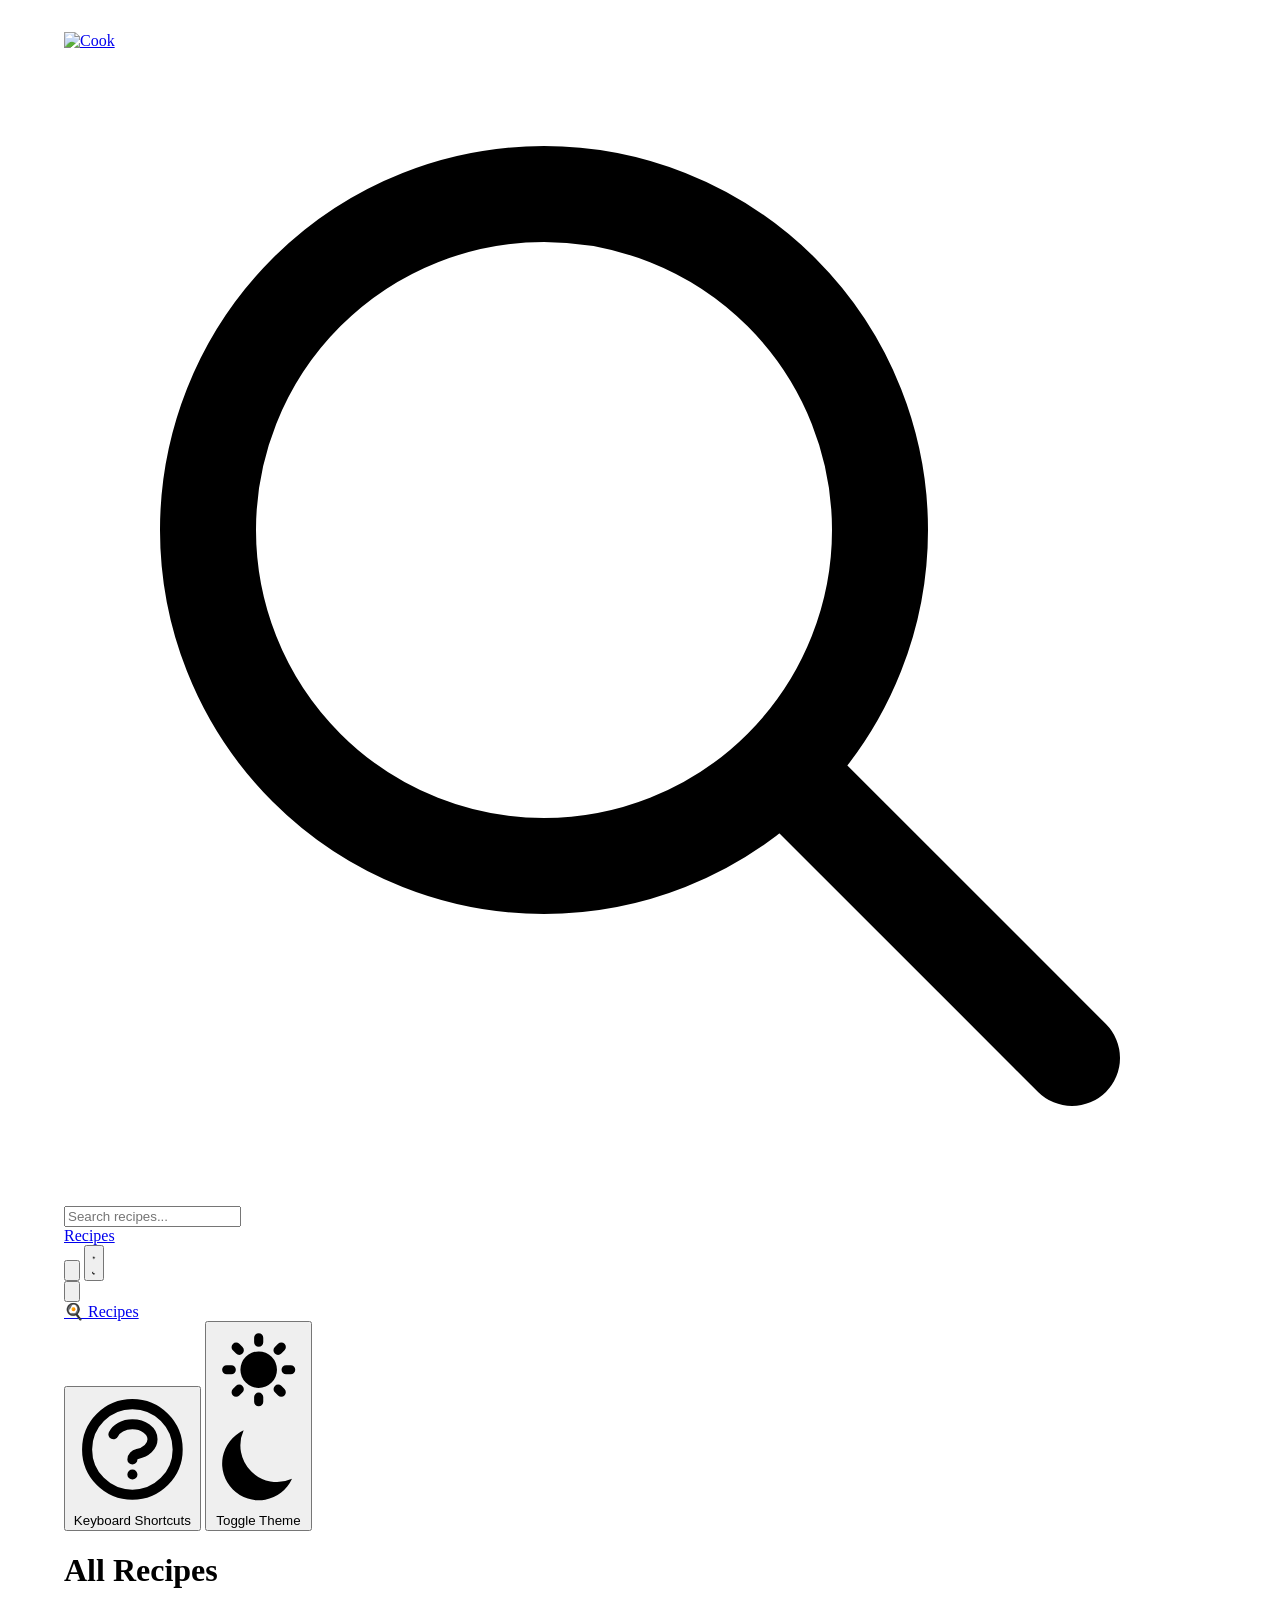
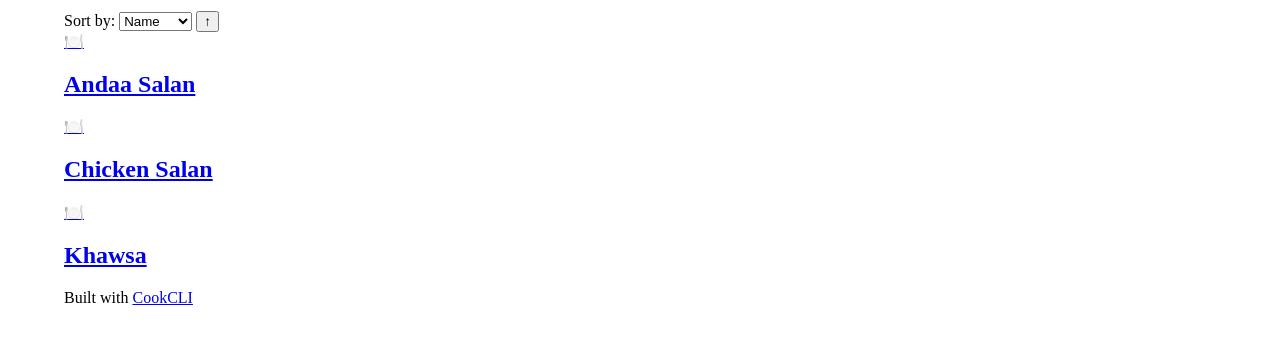
==== index.html @ 9981c9d6 "Publish recipes site" ====
<!DOCTYPE html>
<html lang="en-US" class="">
<head>
    <meta charset="UTF-8">
    <meta name="viewport" content="width=device-width, initial-scale=1.0">
    <title>Recipes - Cook</title>
    <link rel="icon" type="image/x-icon" href="/Recipes/static/favicon.ico">
    <link rel="icon" type="image/png" sizes="32x32" href="/Recipes/static/favicon-32x32.png">
    <link rel="icon" type="image/png" sizes="16x16" href="/Recipes/static/favicon-16x16.png">
    <link rel="apple-touch-icon" sizes="180x180" href="/Recipes/static/apple-touch-icon.png">
    <link rel="manifest" href="/Recipes/static/site.webmanifest">
    
    <link href="/Recipes/static/css/output.css" rel="stylesheet">
    <script>
        // Check for saved theme preference, or check for prefers-color-scheme, or default to light
        const theme = localStorage.getItem('theme')
            || (window.matchMedia('(prefers-color-scheme: dark)').matches ? 'dark' : 'light');
        document.documentElement.classList.toggle('dark', theme === 'dark');
        // False for a guest, or a role below shopper, on a server that requires signing in.
        window.__CAN_EDIT_LISTS__ = true;
        // `--recipes-only` and nobody signed in: no shopping list or pantry.
        window.__RECIPES_ONLY__ = false;
    </script>
    <style>
        .viewport {
            width: 100%;
            max-width: 72rem;
            margin: 2rem auto;
            padding: 0 1rem;
        }

        /* Search result keyboard selection. --surface-sunk alone is barely
           visible against --surface in dark mode, so the accent bar carries
           the signal. */
        #search-results a.search-selected {
            background: var(--accent-soft);
            box-shadow: inset 3px 0 0 var(--accent);
        }

        @media print {
            /* Token values are reset to light in input.css; this resets the
               browser's own defaults so unstyled text is dark too. */
            html.dark, html {
                color-scheme: light !important;
            }

            * {
                print-color-adjust: exact;
                -webkit-print-color-adjust: exact;
            }

            body {
                background: white !important;
                margin: 0;
                padding: 0;
            }

            .viewport {
                max-width: 100%;
                margin: 0;
                padding: 0;
            }

            /* Hide navigation and non-essential elements */
            nav, #search-container, #search-input, #search-results, .print\:hidden, .breadcrumb {
                display: none !important;
            }

            /* Hide all navigation links */
            a[href="/Recipes/"] {
                display: none !important;
            }

            /* Recipe layout for print: one column */
            .grid {
                display: block !important;
            }

            .md\:col-span-1, .md\:col-span-2 {
                page-break-inside: avoid;
                width: 100% !important;
            }

            /* Square corners on paper */
            .card, .step-box, .ingredient-row, .recipe-note, .rounded-xl {
                border-radius: 0 !important;
            }

            /* Step numbers */
            .step-number {
                background: #000 !important;
                color: #fff !important;
            }

            /* Images */
            img {
                max-height: 300px !important;
                max-width: 100% !important;
                height: auto !important;
                object-fit: contain !important;
                page-break-inside: avoid;
                page-break-after: avoid;
            }

            /* Recipe sections on same page if possible */
            h2, h3 {
                page-break-after: avoid;
            }

            ol, ul {
                page-break-inside: avoid;
            }

            /* Compact spacing */
            .mb-8, .mb-6, .mb-4 {
                margin-bottom: 0.5rem !important;
            }

            .p-6 {
                padding: 0.5rem !important;
            }

            /* Recipe header */
            h1 {
                color: #000 !important;
                font-size: 1.5rem !important;
                margin-bottom: 0 !important;
            }

            /* Shopping list print styles */
            .lg\:w-2\/5, .xl\:w-1\/3 {
                display: none !important;
            }

            #shopping-list-results {
                font-size: 11pt !important;
                line-height: 1.2 !important;
            }

            #shopping-list-results input[type="checkbox"] {
                display: none !important;
            }

            #shopping-list-results li .flex-1 {
                width: auto !important;
                flex: 1 1 0% !important;
            }

            #shopping-list-results label {
                cursor: default !important;
            }

            #shopping-list-results h2 {
                font-size: 11pt !important;
                color: #000 !important;
                margin-bottom: 0 !important;
            }

            #shopping-list-results .space-y-2 > * + *,
            #shopping-list-results ul > * + * {
                margin-top: 0 !important;
            }

            #shopping-list-results li {
                padding: 0 !important;
                line-height: 1.3 !important;
                border-bottom: 1px dotted #ccc;
            }

            #shopping-list-results .card {
                margin-bottom: 0.15rem !important;
                padding: 0 !important;
                border: none !important;
            }

            /* Menu print styles */
            #menu-content {
                font-size: 10pt !important;
                line-height: 1.4 !important;
            }

            #menu-content h1 {
                font-size: 14pt !important;
                margin-bottom: 0.25rem !important;
                color: #000 !important;
            }

            #menu-content .space-y-6 > * + * {
                margin-top: 0.3rem !important;
            }

            #menu-content .menu-section {
                border: 1px solid #ccc !important;
                border-radius: 0 !important;
                page-break-inside: avoid;
            }

            #menu-content .menu-section-header {
                background: #eee !important;
                color: #000 !important;
                padding: 0.15rem 0.5rem !important;
            }

            #menu-content .menu-section-header h2 {
                font-size: 11pt !important;
                color: #000 !important;
            }

            #menu-content .menu-section-body {
                padding: 0.25rem 0.5rem !important;
            }

            #menu-content .menu-section-body .space-y-2 > * + *,
            #menu-content .menu-section-body > * + * {
                margin-top: 0.05rem !important;
            }

            #menu-content .menu-section-body h3 {
                font-size: 10pt !important;
                margin-top: 0.2rem !important;
                margin-bottom: 0 !important;
            }

            #menu-content .menu-section-body .pl-6 {
                padding-left: 1rem !important;
            }

            /* Preserve word spacing in flex lines */
            #menu-content .menu-section-body .flex {
                gap: 0.25em !important;
            }

            #menu-content .ingredient-badge {
                font-weight: bold !important;
                color: #000 !important;
            }

            #menu-content a {
                color: #000 !important;
                text-decoration: none !important;
            }
        }
    </style>
</head>
<body class="bg-bg text-text">
    <div class="viewport">
        <nav class="nav-card relative">
            <div class="px-3 lg:px-6 py-4 relative">
                <div class="flex items-center justify-between flex-wrap gap-y-3">
                    <a href="/Recipes/index.html" class="order-1 hidden md:flex items-center space-x-2">
                        <img src="/Recipes/static/android-chrome-192x192.png" alt="Cook" class="brand-mark h-8 w-8 rounded-md" width="32" height="32">
                    </a>

                    <div class="relative z-50 order-2 flex-1 min-w-0 mr-2 md:ml-2 md:mr-4" id="search-container">
                        <div class="absolute inset-y-0 left-0 pl-3 flex items-center pointer-events-none">
                            <svg class="h-5 w-5 text-faint" fill="none" stroke="currentColor" viewBox="0 0 24 24">
                                <path stroke-linecap="round" stroke-linejoin="round" stroke-width="2" d="M21 21l-6-6m2-5a7 7 0 11-14 0 7 7 0 0114 0z"></path>
                            </svg>
                        </div>
                        <input type="text"
                               id="search-input"
                               placeholder="Search recipes..."
                               class="search-input">
                        <div id="search-results"
                             class="absolute top-full mt-2 w-full card shadow-[var(--shadow-overlay)] hidden max-h-96 overflow-y-auto"
                             style="z-index: 9999;">
                        </div>
                    </div>

                    <div class="order-3 flex items-center gap-1 lg:gap-2">
                        
                        <div class="hidden md:flex items-center gap-1 mr-2 lg:mr-4">
                            <a href="/Recipes/index.html"
                               class="nav-pill active">
                                Recipes
                            </a>
                            
                            
                        </div>
                        
                        <!-- Inline buttons on md+ screens -->
                        
                        <button onclick="showShortcutsHelp()" class="icon-btn hidden md:inline-flex ml-2 print:hidden" aria-label="Keyboard shortcuts" title="Keyboard shortcuts (?)">
                            <svg fill="none" stroke="currentColor" viewBox="0 0 24 24">
                                <path stroke-linecap="round" stroke-linejoin="round" stroke-width="2" d="M8.228 9c.549-1.165 2.03-2 3.772-2 2.21 0 4 1.343 4 3 0 1.4-1.278 2.575-3.006 2.907-.542.104-.994.54-.994 1.093m0 3h.01M21 12a9 9 0 11-18 0 9 9 0 0118 0z"></path>
                            </svg>
                        </button>
                        <button onclick="toggleTheme()" class="icon-btn hidden md:inline-flex ml-2 print:hidden" aria-label="Toggle theme">
                            <svg class="hidden dark:block" fill="currentColor" viewBox="0 0 20 20">
                                <path fill-rule="evenodd" d="M10 2a1 1 0 011 1v1a1 1 0 11-2 0V3a1 1 0 011-1zm4 8a4 4 0 11-8 0 4 4 0 018 0zm-.464 4.95l.707.707a1 1 0 001.414-1.414l-.707-.707a1 1 0 00-1.414 1.414zm2.12-10.607a1 1 0 010 1.414l-.706.707a1 1 0 11-1.414-1.414l.707-.707a1 1 0 011.414 0zM17 11a1 1 0 100-2h-1a1 1 0 100 2h1zm-7 4a1 1 0 011 1v1a1 1 0 11-2 0v-1a1 1 0 011-1zM5.05 6.464A1 1 0 106.465 5.05l-.708-.707a1 1 0 00-1.414 1.414l.707.707zm1.414 8.486l-.707.707a1 1 0 01-1.414-1.414l.707-.707a1 1 0 011.414 1.414zM4 11a1 1 0 100-2H3a1 1 0 000 2h1z" clip-rule="evenodd"></path>
                            </svg>
                            <svg class="block dark:hidden" fill="currentColor" viewBox="0 0 20 20">
                                <path d="M17.293 13.293A8 8 0 016.707 2.707a8.001 8.001 0 1010.586 10.586z"></path>
                            </svg>
                        </button>
                        
                        <!-- Overflow menu for small screens -->
                        <div class="relative md:hidden ml-auto" id="more-menu-container">
                            <button onclick="document.getElementById('more-dropdown').classList.toggle('hidden')" class="icon-btn" aria-label="More options">
                                <svg fill="none" stroke="currentColor" viewBox="0 0 24 24">
                                    <path stroke-linecap="round" stroke-linejoin="round" stroke-width="2" d="M12 5v.01M12 12v.01M12 19v.01M12 6a1 1 0 110-2 1 1 0 010 2zm0 7a1 1 0 110-2 1 1 0 010 2zm0 7a1 1 0 110-2 1 1 0 010 2z"></path>
                                </svg>
                            </button>
                            <div id="more-dropdown" class="hidden absolute right-0 mt-2 w-56 card shadow-[var(--shadow-overlay)] z-50 py-1">
                                
                                <a href="/Recipes/index.html" class="menu-item active">
                                    <span>🍳</span> <span>Recipes</span>
                                </a>
                                
                                
                                <div class="border-t border-line my-1"></div>
                                
                                
                                
                                <button onclick="showShortcutsHelp(); document.getElementById('more-dropdown').classList.add('hidden');" class="menu-item">
                                    <svg class="w-4 h-4" fill="none" stroke="currentColor" viewBox="0 0 24 24"><path stroke-linecap="round" stroke-linejoin="round" stroke-width="2" d="M8.228 9c.549-1.165 2.03-2 3.772-2 2.21 0 4 1.343 4 3 0 1.4-1.278 2.575-3.006 2.907-.542.104-.994.54-.994 1.093m0 3h.01M21 12a9 9 0 11-18 0 9 9 0 0118 0z"></path></svg>
                                    <span>Keyboard Shortcuts</span>
                                </button>
                                <button onclick="toggleTheme(); document.getElementById('more-dropdown').classList.add('hidden');" class="menu-item">
                                    <svg class="w-4 h-4 hidden dark:block" fill="currentColor" viewBox="0 0 20 20"><path fill-rule="evenodd" d="M10 2a1 1 0 011 1v1a1 1 0 11-2 0V3a1 1 0 011-1zm4 8a4 4 0 11-8 0 4 4 0 018 0zm-.464 4.95l.707.707a1 1 0 001.414-1.414l-.707-.707a1 1 0 00-1.414 1.414zm2.12-10.607a1 1 0 010 1.414l-.706.707a1 1 0 11-1.414-1.414l.707-.707a1 1 0 011.414 0zM17 11a1 1 0 100-2h-1a1 1 0 100 2h1zm-7 4a1 1 0 011 1v1a1 1 0 11-2 0v-1a1 1 0 011-1zM5.05 6.464A1 1 0 106.465 5.05l-.708-.707a1 1 0 00-1.414 1.414l.707.707zm1.414 8.486l-.707.707a1 1 0 01-1.414-1.414l.707-.707a1 1 0 011.414 1.414zM4 11a1 1 0 100-2H3a1 1 0 000 2h1z" clip-rule="evenodd"></path></svg>
                                    <svg class="w-4 h-4 block dark:hidden" fill="currentColor" viewBox="0 0 20 20"><path d="M17.293 13.293A8 8 0 016.707 2.707a8.001 8.001 0 1010.586 10.586z"></path></svg>
                                    <span>Toggle Theme</span>
                                </button>
                            </div>
                        </div>
                    </div>
                </div>
            </div>
        </nav>

        <main>
            
<div>
    

    <div class="flex flex-wrap items-center justify-between gap-3 mb-8">
        <h1 class="text-display font-bold text-text">
            All Recipes
        </h1>
        <div class="flex flex-wrap items-center gap-2">
            
            
        </div>
    </div>

    <div id="sort-controls" class="hidden items-center gap-2 mb-6">
        <label for="sort-field" class="text-sm text-muted">Sort by:</label>
        <select id="sort-field" class="select">
            <option value="name">Name</option>
            <option value="modified">Modified</option>
            <option value="created" id="sort-created-option">Created</option>
        </select>
        <button id="sort-dir" type="button" class="btn" aria-label="Toggle sort direction" title="Toggle sort direction">↑</button>
    </div>

    
    

    <div id="recipes-grid" class="grid md:grid-cols-2 lg:grid-cols-3 gap-6">
        
        
        <a href="/Recipes/recipe/andaa-salan.html"
           data-type="recipe"
           data-name="Andaa Salan"
           data-modified="1792301388"
           data-created="1792301367"
           class="recipe-card">
            
            <div class="p-6">
                <div class="recipe-card-icon">
                    <span>🍽️</span>
                </div>
            
                <div class="flex flex-wrap items-center gap-2">
                    <h2 class="recipe-card-title">Andaa Salan</h2>
                    
                </div>
                
                
                
            </div>
        </a>
        
        
        
        <a href="/Recipes/recipe/chicken-salan.html"
           data-type="recipe"
           data-name="Chicken Salan"
           data-modified="1792301388"
           data-created="1792301362"
           class="recipe-card">
            
            <div class="p-6">
                <div class="recipe-card-icon">
                    <span>🍽️</span>
                </div>
            
                <div class="flex flex-wrap items-center gap-2">
                    <h2 class="recipe-card-title">Chicken Salan</h2>
                    
                </div>
                
                
                
            </div>
        </a>
        
        
        
        <a href="/Recipes/recipe/khawsa.html"
           data-type="recipe"
           data-name="Khawsa"
           data-modified="1792301388"
           data-created="1792301351"
           class="recipe-card">
            
            <div class="p-6">
                <div class="recipe-card-icon">
                    <span>🍽️</span>
                </div>
            
                <div class="flex flex-wrap items-center gap-2">
                    <h2 class="recipe-card-title">Khawsa</h2>
                    
                </div>
                
                
                
            </div>
        </a>
        
        

        
    </div>
</div>

        </main>

        
        <footer class="mt-12 mb-6 text-center text-sm text-faint print:hidden">
            Built with
            <a href="https://cooklang.org/cli/" class="text-accent-text hover:underline" target="_blank" rel="noopener">CookCLI</a>
            
        </footer>
        
    </div>

    <script>
        // Theme toggle function
        function toggleTheme() {
            const html = document.documentElement;
            const currentTheme = html.classList.contains('dark') ? 'dark' : 'light';
            const newTheme = currentTheme === 'dark' ? 'light' : 'dark';

            html.classList.toggle('dark');
            localStorage.setItem('theme', newTheme);
        }
    </script>

    
    <script>window.__PREFIX__ = "/Recipes";</script>
    <script src="/Recipes/static/js/search.js"></script>
    

    <!-- URL prefix for JavaScript -->
    <script>
        window.__PREFIX__ = "/Recipes";
        window.__STATIC_MODE__ = true;
        window.__STRINGS__ = { close: "Close" };
        // Bring the visitor back to this page after signing in.
        document.querySelectorAll('[data-login-link]').forEach((link) => {
            const prefix = window.__PREFIX__;
            const path = location.pathname.startsWith(prefix)
                ? location.pathname.slice(prefix.length)
                : location.pathname;
            if (path === '/login') return;
            link.href = `${prefix}/login?next=${encodeURIComponent((path || '/') + location.search)}`;
        });
    </script>

    <!-- Keyboard shortcuts -->
    <script src="/Recipes/static/js/keyboard-shortcuts.js"></script>
    <!-- Expose showShortcutsHelp globally for the help button -->
    <script>
        // showShortcutsHelp is defined in keyboard-shortcuts.js
        // This ensures it's available for the onclick handler
        if (typeof showShortcutsHelp === 'undefined') {
            window.showShortcutsHelp = function() {
                console.warn('Keyboard shortcuts not loaded');
            };
        }
    </script>

    
<script>
(function () {
    const grid = document.getElementById('recipes-grid');
    const controls = document.getElementById('sort-controls');
    const fieldSelect = document.getElementById('sort-field');
    const dirBtn = document.getElementById('sort-dir');
    const createdOption = document.getElementById('sort-created-option');

    if (!grid || !controls || !fieldSelect || !dirBtn) return;

    // Sorting is client-side because this template is also rendered by the
    // static site builder, where there is no server to answer a ?sort= query.
    const STORE_KEY = 'recipes-sort';

    let sortField = 'name';
    let sortDir = 'asc';

    const recipeCards = Array.from(grid.querySelectorAll('[data-type="recipe"]'));

    // "Created" is only offered when every recipe has a creation date;
    // otherwise the column is partly empty and the ordering is arbitrary.
    const allHaveCreated = recipeCards.length > 0 &&
        recipeCards.every(el => el.hasAttribute('data-created'));
    if (!allHaveCreated && createdOption) {
        createdOption.remove();
    }

    // Nothing to sort with fewer than two recipes.
    if (recipeCards.length < 2) return;
    controls.classList.remove('hidden');
    controls.classList.add('flex');

    function restore() {
        let saved = null;
        try {
            saved = JSON.parse(sessionStorage.getItem(STORE_KEY) || 'null');
        } catch (e) {
            // Corrupt value: fall through to the defaults.
        }
        if (!saved) return;
        // The saved field may not exist here — "created" is removed on pages
        // where not every recipe has a date. Treat an invalid field as fully
        // corrupt so a stale direction cannot pair with the wrong field.
        const valid = Array.from(fieldSelect.options).some(o => o.value === saved.field);
        if (!valid) return;
        sortField = saved.field;
        fieldSelect.value = saved.field;
        if (saved.dir === 'asc' || saved.dir === 'desc') {
            sortDir = saved.dir;
        }
    }

    function persist() {
        try {
            sessionStorage.setItem(STORE_KEY, JSON.stringify({ field: sortField, dir: sortDir }));
        } catch (e) {
            // Private browsing or a full quota: sorting still works, it just
            // does not survive navigation.
        }
    }

    function getValue(el) {
        if (sortField === 'name') {
            // data-name rather than the heading text, so a markup change
            // cannot silently break sorting.
            return (el.getAttribute('data-name') || '').trim();
        }
        const raw = el.getAttribute(sortField === 'modified' ? 'data-modified' : 'data-created');
        if (raw === null) return null;
        const n = parseInt(raw, 10);
        return Number.isNaN(n) ? null : n;
    }

    // numeric so "Recipe 10" sorts after "Recipe 9"; sensitivity 'base' so
    // case and accents do not split otherwise-equal names.
    const collator = new Intl.Collator(undefined, { numeric: true, sensitivity: 'base' });

    function compare(a, b) {
        const av = getValue(a);
        const bv = getValue(b);
        // Missing values sort last in both directions.
        if (av === null && bv === null) return 0;
        if (av === null) return 1;
        if (bv === null) return -1;
        const cmp = typeof av === 'string' ? collator.compare(av, bv) : av - bv;
        return sortDir === 'asc' ? cmp : -cmp;
    }

    function applySort() {
        const all = Array.from(grid.children);
        const dirs = all.filter(el => el.dataset.type === 'directory');
        const recipes = all.filter(el => el.dataset.type === 'recipe');
        const others = all.filter(el => !el.dataset.type);

        recipes.sort(compare);
        // Directories stay grouped above recipes, sorted by name among
        // themselves so their order is deterministic. They only follow
        // sortDir when sorting by name; for date fields they stay A→Z since
        // directories have no modified/created date of their own.
        dirs.sort((a, b) => {
            const cmp = collator.compare(a.getAttribute('data-name') || '', b.getAttribute('data-name') || '');
            return sortField === 'name' && sortDir === 'desc' ? -cmp : cmp;
        });

        const frag = document.createDocumentFragment();
        dirs.forEach(el => frag.appendChild(el));
        recipes.forEach(el => frag.appendChild(el));
        others.forEach(el => frag.appendChild(el));
        grid.appendChild(frag);

        dirBtn.textContent = sortDir === 'asc' ? '↑' : '↓';
    }

    fieldSelect.addEventListener('change', function () {
        sortField = this.value;
        // Dates default to newest first; names to A–Z.
        sortDir = sortField === 'name' ? 'asc' : 'desc';
        applySort();
        persist();
    });

    dirBtn.addEventListener('click', function () {
        sortDir = sortDir === 'asc' ? 'desc' : 'asc';
        applySort();
        persist();
    });

    restore();
    // The server already renders name/asc (natural, case-folded), so on the
    // default sort the DOM is left as served: no reorder on load, and names
    // with accents keep the server's order instead of the collator's.
    if (sortField !== 'name' || sortDir !== 'asc') {
        applySort();
    }
})();
</script>

</body>
</html>
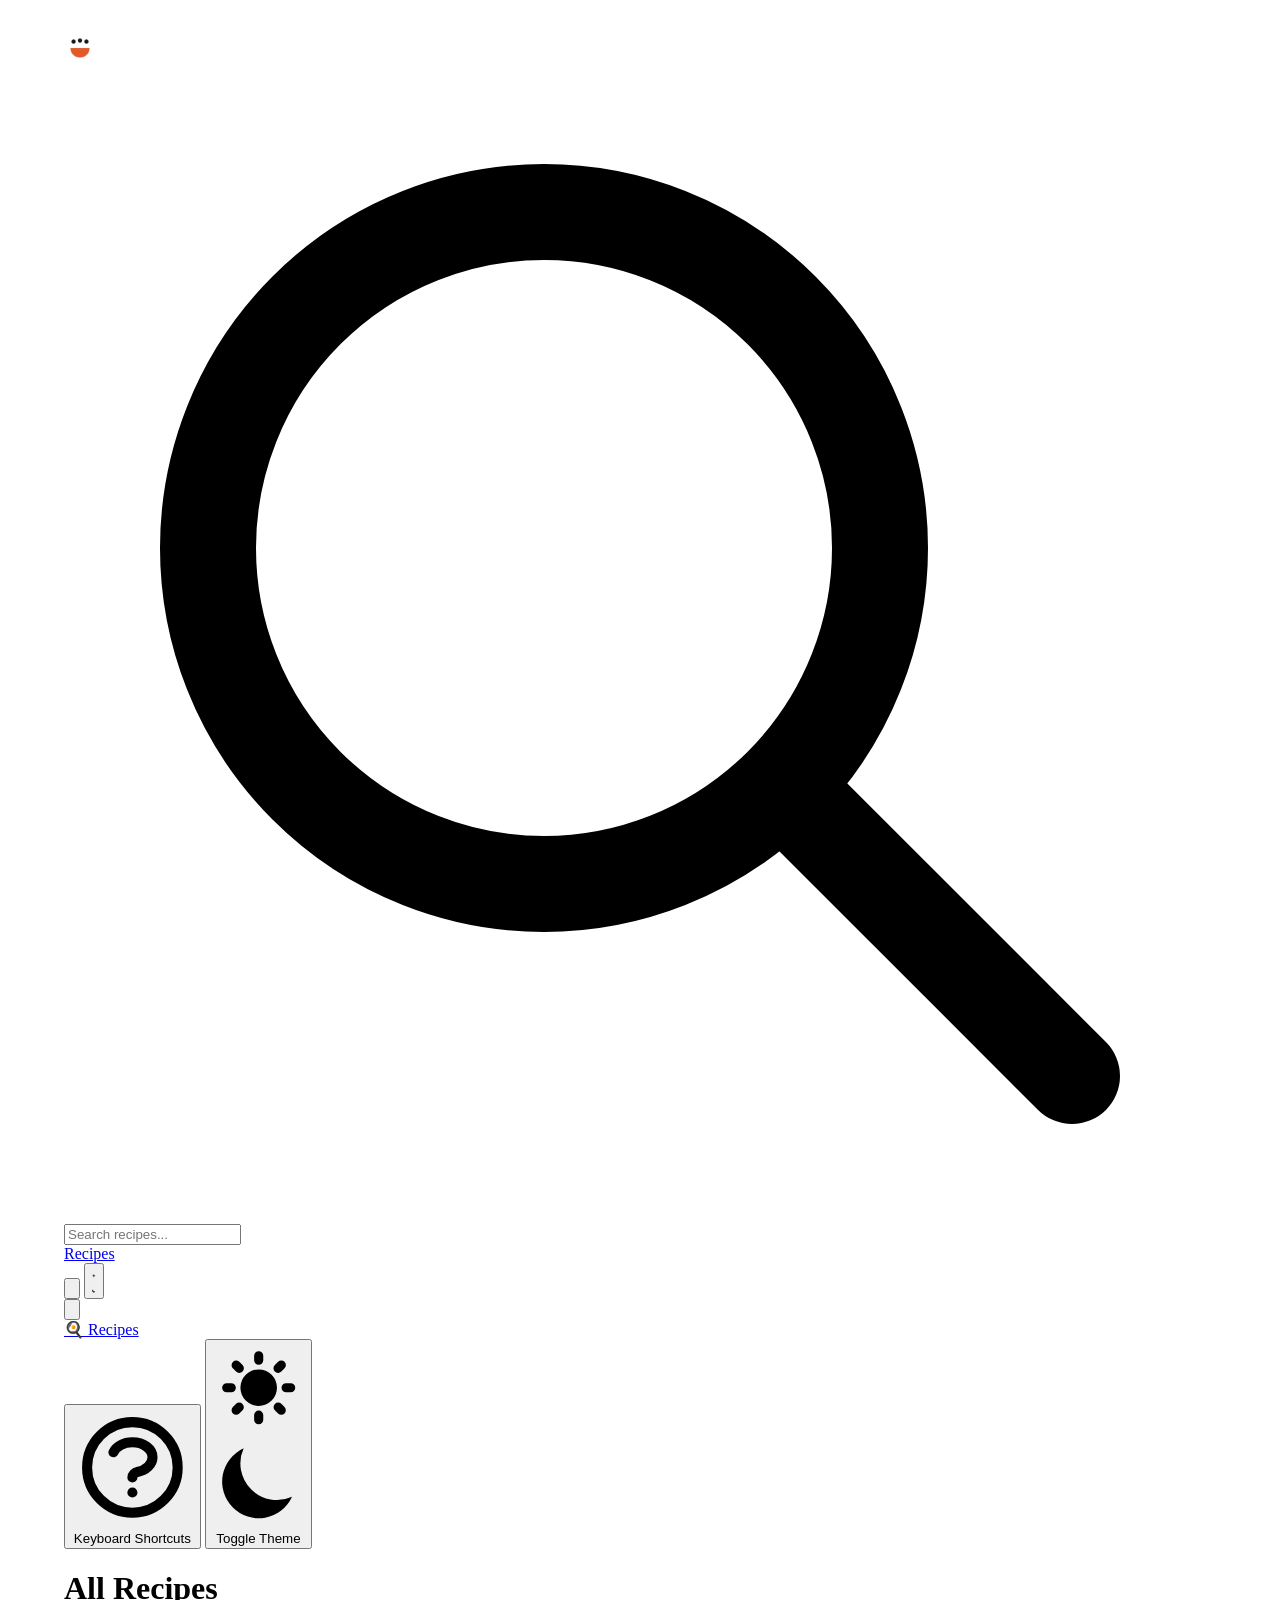
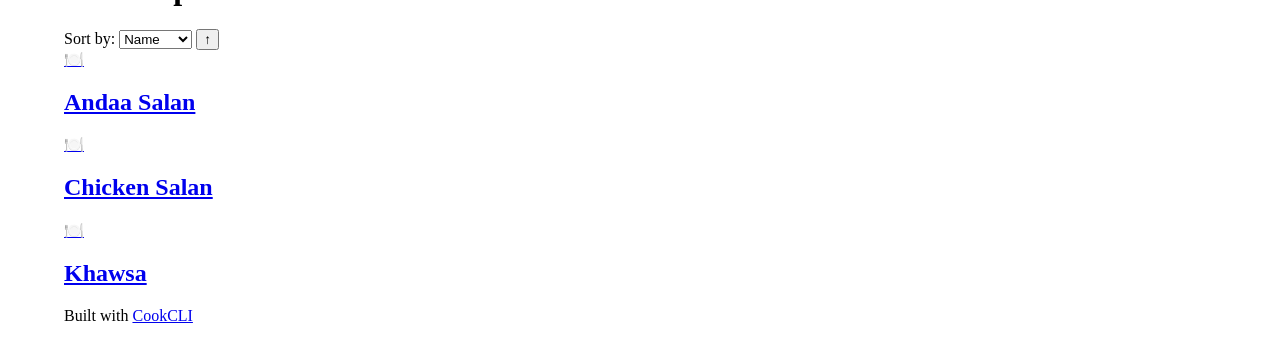
==== commit 14f05dcc: "Embed photos: index and andaa salan" ====
--- a/index.html
+++ b/index.html
@@ -248,7 +248,7 @@
             <div class="px-3 lg:px-6 py-4 relative">
                 <div class="flex items-center justify-between flex-wrap gap-y-3">
                     <a href="/Recipes/index.html" class="order-1 hidden md:flex items-center space-x-2">
-                        <img src="/Recipes/static/android-chrome-192x192.png" alt="Cook" class="brand-mark h-8 w-8 rounded-md" width="32" height="32">
+                        <img src="[data-uri]" alt="Cook" class="brand-mark h-8 w-8 rounded-md" width="32" height="32">
                     </a>
 
                     <div class="relative z-50 order-2 flex-1 min-w-0 mr-2 md:ml-2 md:mr-4" id="search-container">
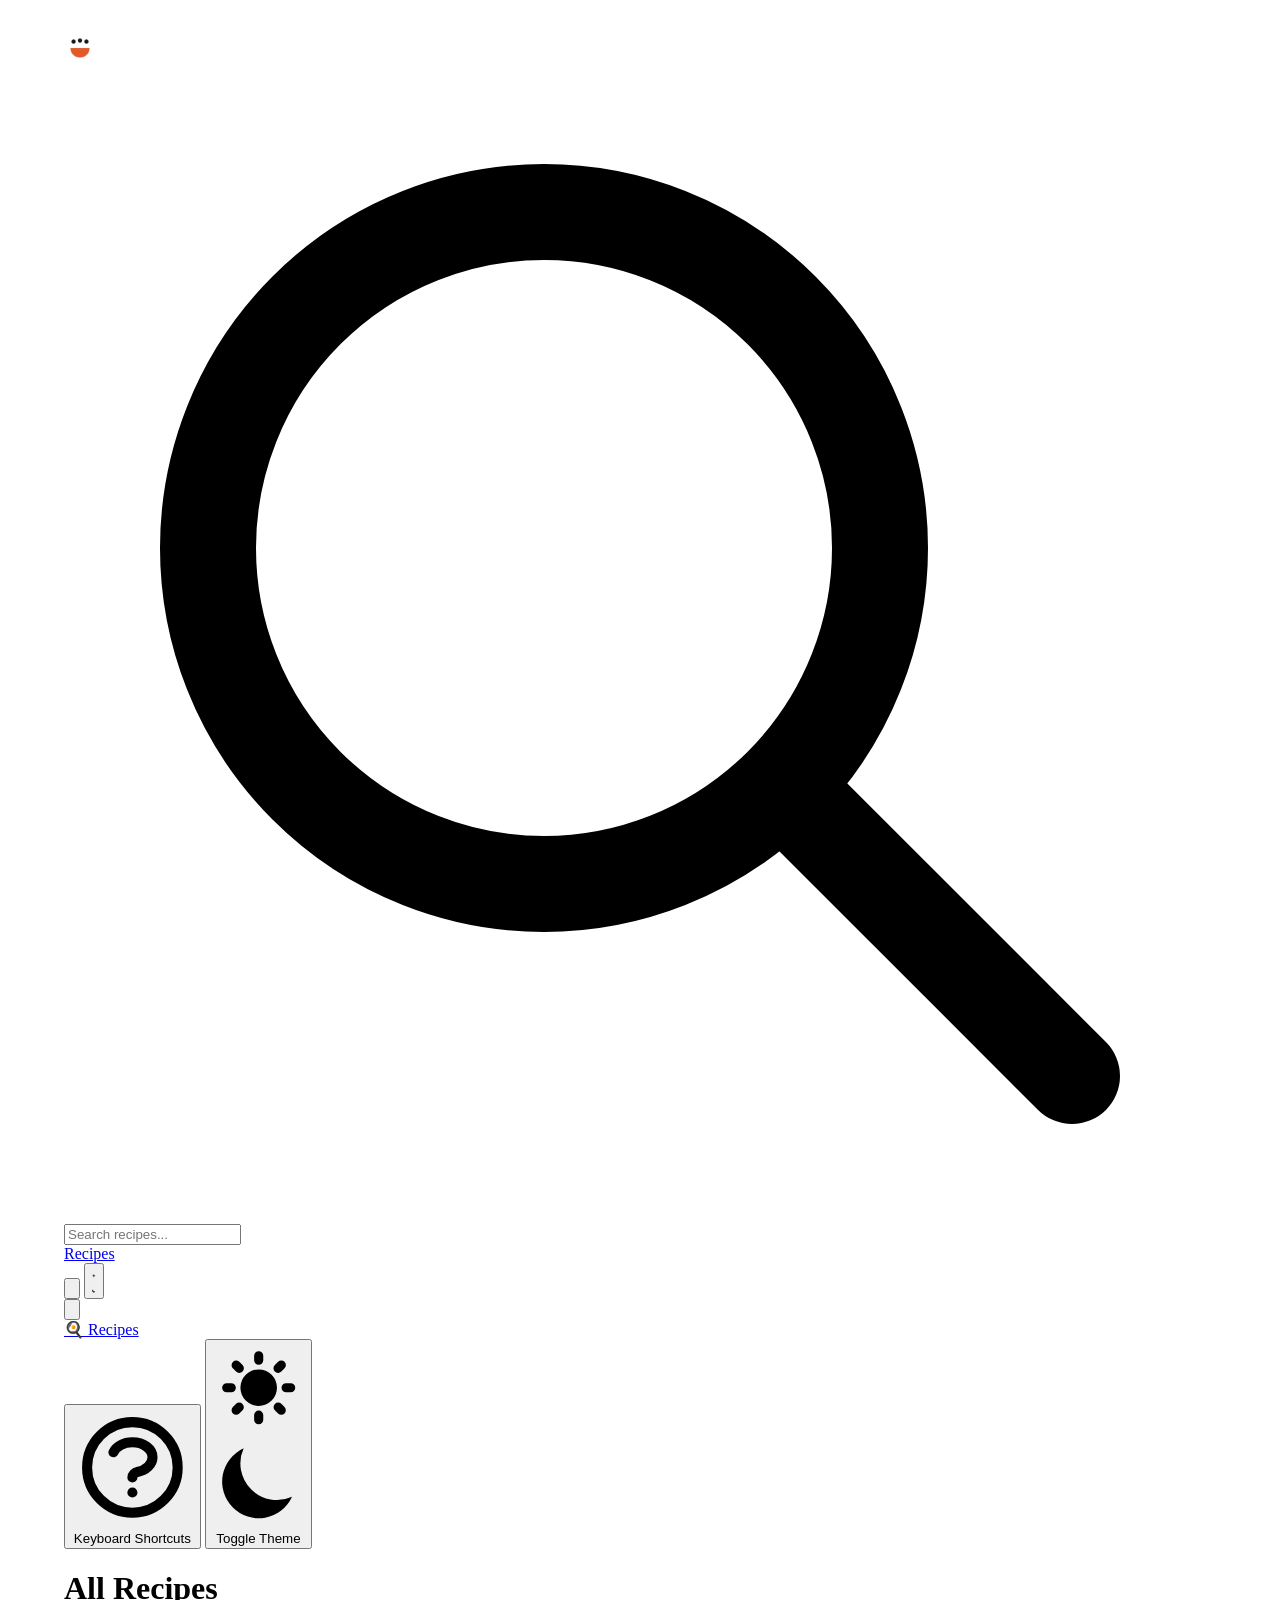
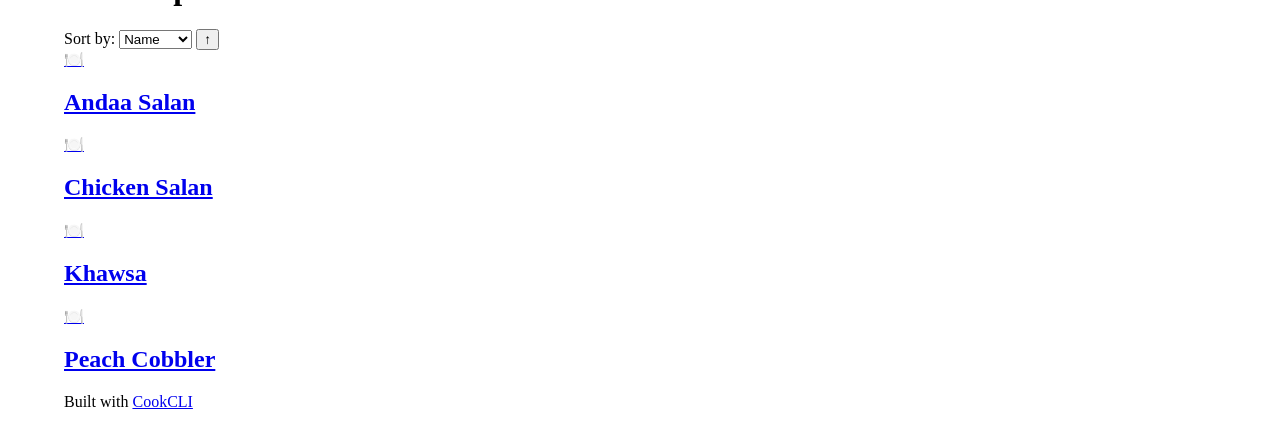
==== commit 9dd196a2: "Add peach cobbler recipe" ====
--- a/index.html
+++ b/index.html
@@ -430,6 +430,30 @@
         </a>
         
         
+        
+        <a href="/Recipes/recipe/peach-cobbler.html"
+           data-type="recipe"
+           data-name="Peach Cobbler"
+           data-modified="1792304857"
+           data-created="1792304857"
+           class="recipe-card">
+            
+            <div class="p-6">
+                <div class="recipe-card-icon">
+                    <span>🍽️</span>
+                </div>
+            
+                <div class="flex flex-wrap items-center gap-2">
+                    <h2 class="recipe-card-title">Peach Cobbler</h2>
+                    
+                </div>
+                
+                
+                
+            </div>
+        </a>
+        
+        
 
         
     </div>
